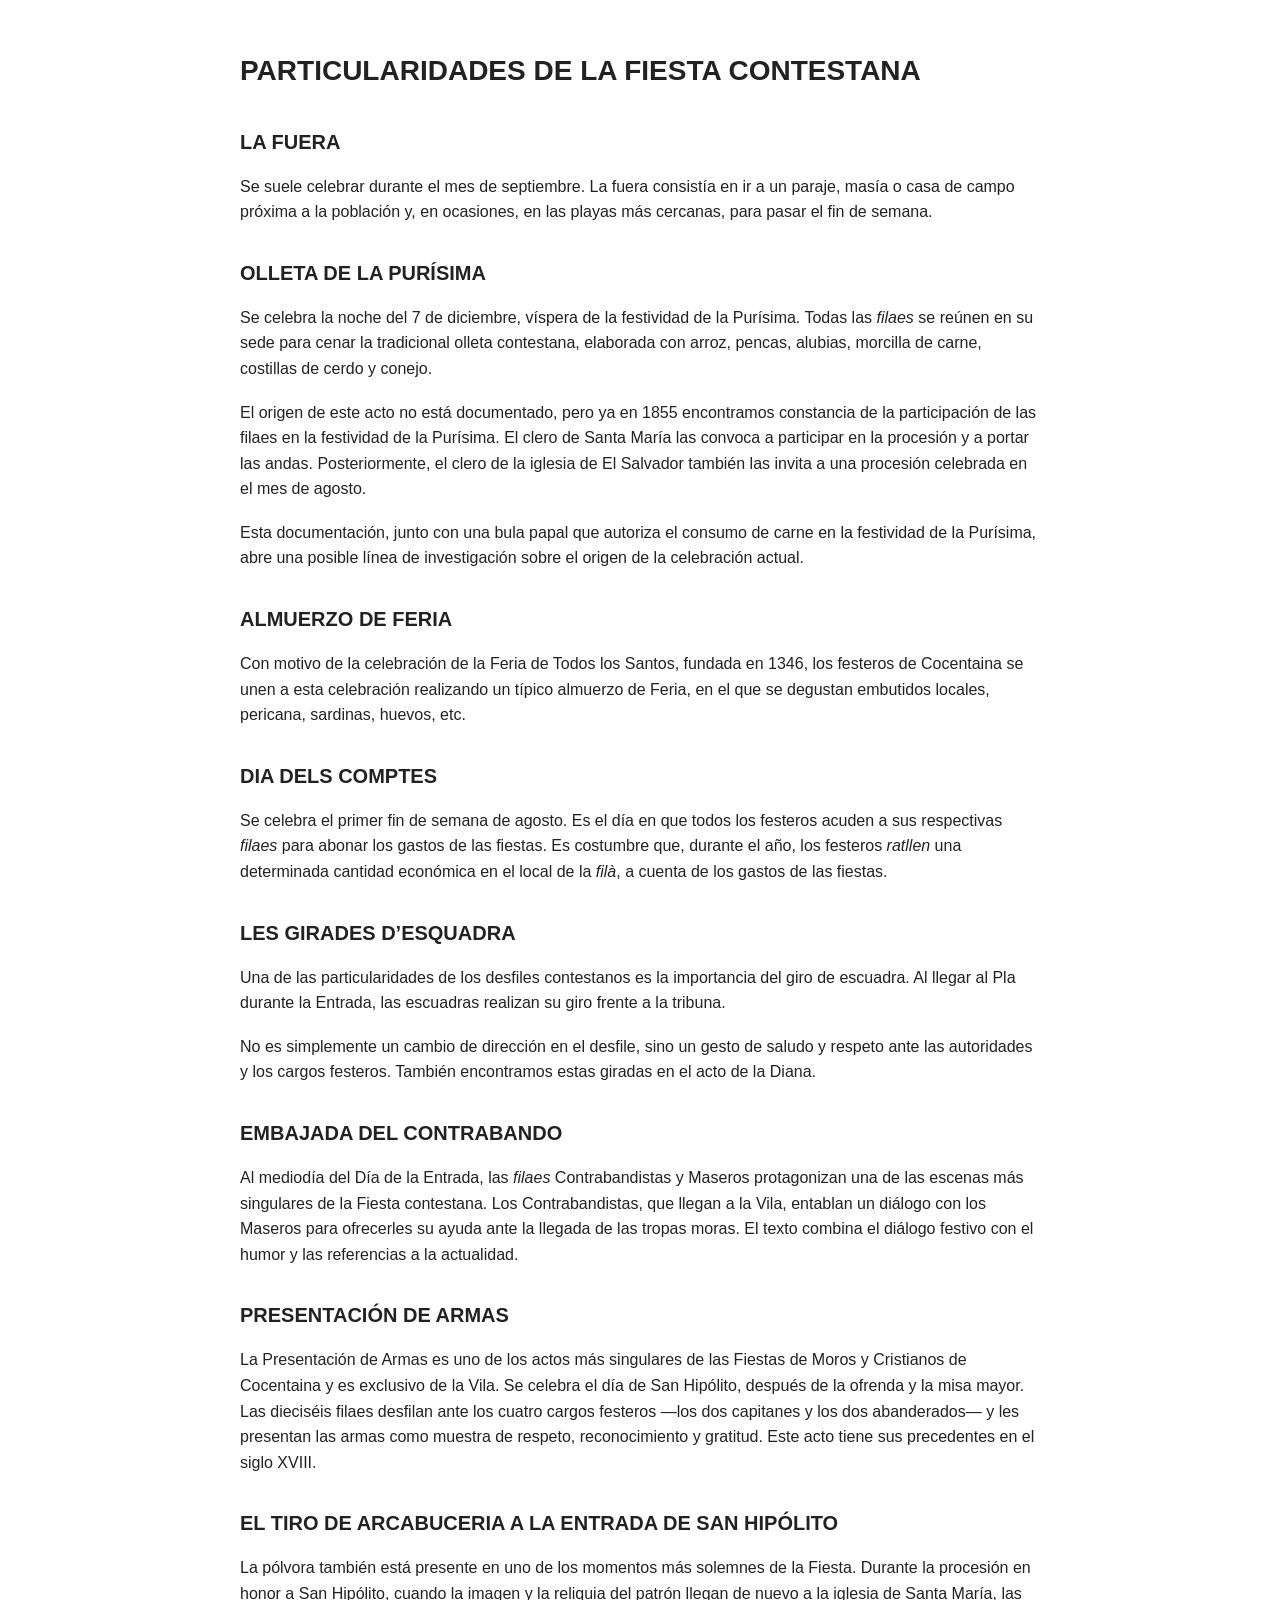
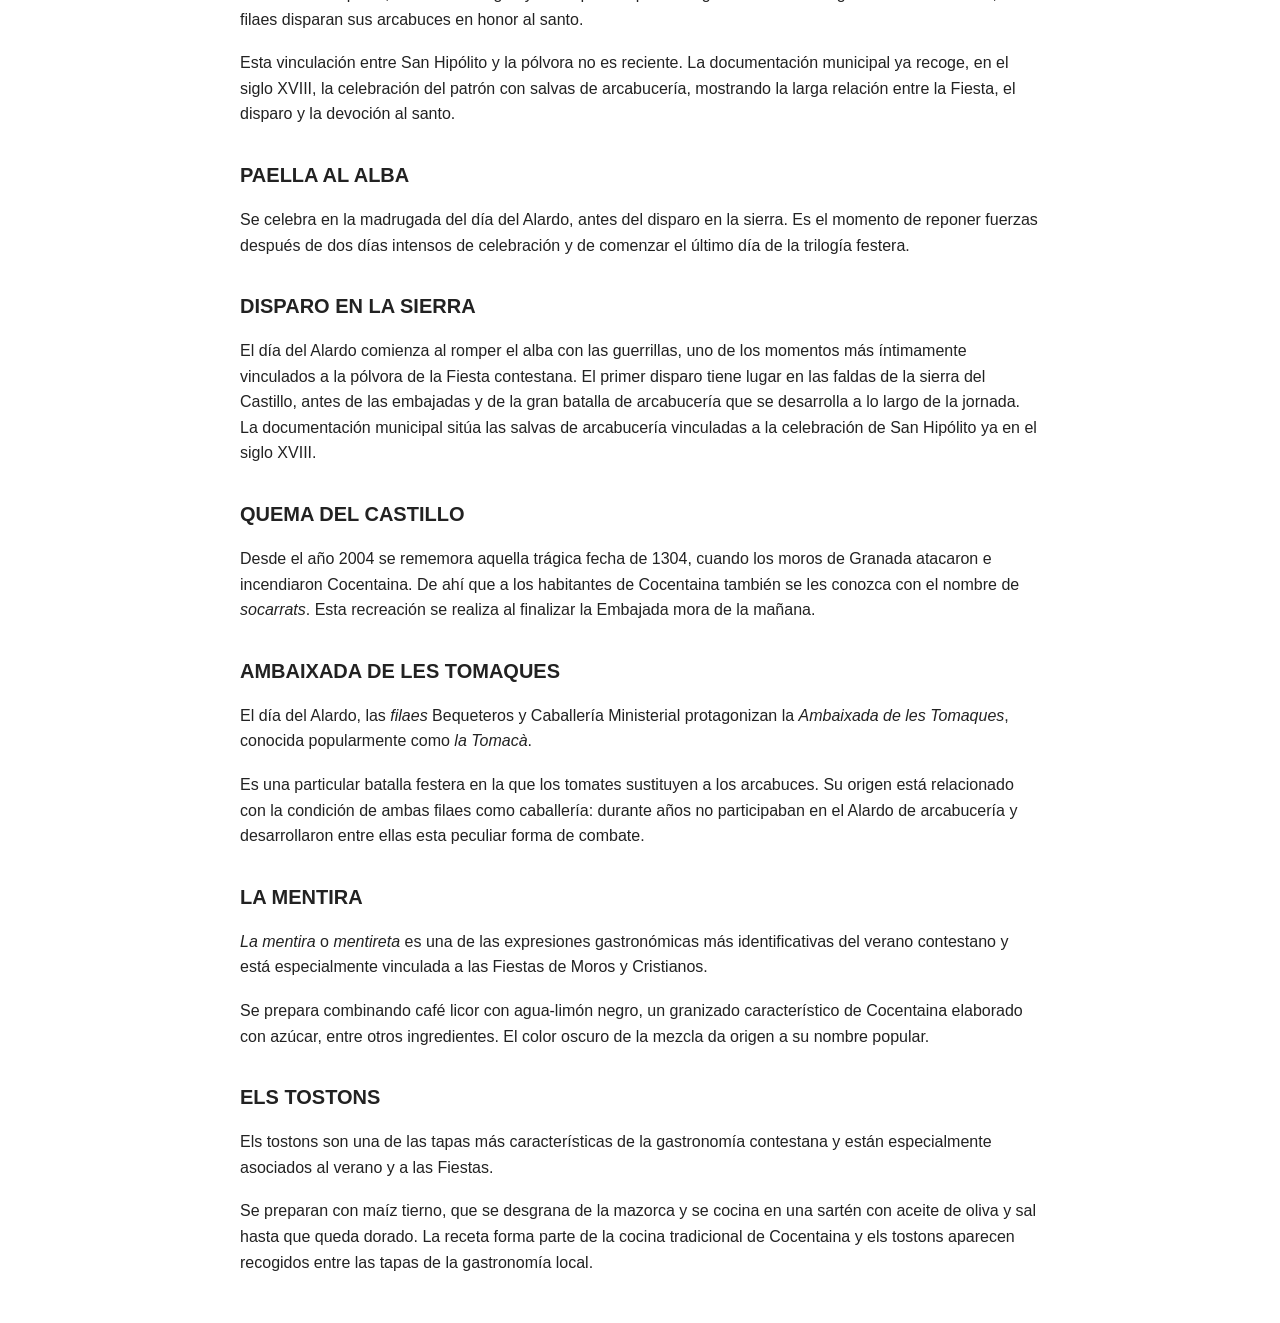
==== particularidades-fiesta-contestana.html @ 448988f1 "Add HTML file for Fiesta Contestana details" ====
<!DOCTYPE html>
<html lang="es">
<head>
    <meta charset="UTF-8">
    <meta name="viewport" content="width=device-width, initial-scale=1.0">
    <title>Particularidades de la Fiesta Contestana</title>

    <style>
        body {
            font-family: Arial, Helvetica, sans-serif;
            max-width: 800px;
            margin: 0 auto;
            padding: 30px 20px;
            line-height: 1.6;
            color: #222;
            background: #ffffff;
        }

        h1 {
            font-size: 28px;
            margin-bottom: 30px;
        }

        h2 {
            font-size: 20px;
            margin-top: 32px;
            margin-bottom: 10px;
        }

        p {
            margin-bottom: 18px;
        }
    </style>
</head>

<body>

    <h1>PARTICULARIDADES DE LA FIESTA CONTESTANA</h1>

    <h2>LA FUERA</h2>

    <p>
        Se suele celebrar durante el mes de septiembre. La fuera consistía en ir
        a un paraje, masía o casa de campo próxima a la población y, en ocasiones,
        en las playas más cercanas, para pasar el fin de semana.
    </p>

    <h2>OLLETA DE LA PURÍSIMA</h2>

    <p>
        Se celebra la noche del 7 de diciembre, víspera de la festividad de la
        Purísima. Todas las <em>filaes</em> se reúnen en su sede para cenar la
        tradicional olleta contestana, elaborada con arroz, pencas, alubias,
        morcilla de carne, costillas de cerdo y conejo.
    </p>

    <p>
        El origen de este acto no está documentado, pero ya en 1855 encontramos
        constancia de la participación de las filaes en la festividad de la
        Purísima. El clero de Santa María las convoca a participar en la procesión
        y a portar las andas. Posteriormente, el clero de la iglesia de El Salvador
        también las invita a una procesión celebrada en el mes de agosto.
    </p>

    <p>
        Esta documentación, junto con una bula papal que autoriza el consumo de
        carne en la festividad de la Purísima, abre una posible línea de
        investigación sobre el origen de la celebración actual.
    </p>

    <h2>ALMUERZO DE FERIA</h2>

    <p>
        Con motivo de la celebración de la Feria de Todos los Santos, fundada en
        1346, los festeros de Cocentaina se unen a esta celebración realizando
        un típico almuerzo de Feria, en el que se degustan embutidos locales,
        pericana, sardinas, huevos, etc.
    </p>

    <h2>DIA DELS COMPTES</h2>

    <p>
        Se celebra el primer fin de semana de agosto. Es el día en que todos los
        festeros acuden a sus respectivas <em>filaes</em> para abonar los gastos
        de las fiestas. Es costumbre que, durante el año, los festeros
        <em>ratllen</em> una determinada cantidad económica en el local de la
        <em>filà</em>, a cuenta de los gastos de las fiestas.
    </p>

    <h2>LES GIRADES D’ESQUADRA</h2>

    <p>
        Una de las particularidades de los desfiles contestanos es la importancia
        del giro de escuadra. Al llegar al Pla durante la Entrada, las escuadras
        realizan su giro frente a la tribuna.
    </p>

    <p>
        No es simplemente un cambio de dirección en el desfile, sino un gesto de
        saludo y respeto ante las autoridades y los cargos festeros. También
        encontramos estas giradas en el acto de la Diana.
    </p>

    <h2>EMBAJADA DEL CONTRABANDO</h2>

    <p>
        Al mediodía del Día de la Entrada, las <em>filaes</em> Contrabandistas y
        Maseros protagonizan una de las escenas más singulares de la Fiesta
        contestana. Los Contrabandistas, que llegan a la Vila, entablan un diálogo
        con los Maseros para ofrecerles su ayuda ante la llegada de las tropas
        moras. El texto combina el diálogo festivo con el humor y las referencias
        a la actualidad.
    </p>

    <h2>PRESENTACIÓN DE ARMAS</h2>

    <p>
        La Presentación de Armas es uno de los actos más singulares de las Fiestas
        de Moros y Cristianos de Cocentaina y es exclusivo de la Vila. Se celebra
        el día de San Hipólito, después de la ofrenda y la misa mayor. Las dieciséis
        filaes desfilan ante los cuatro cargos festeros —los dos capitanes y los
        dos abanderados— y les presentan las armas como muestra de respeto,
        reconocimiento y gratitud. Este acto tiene sus precedentes en el siglo XVIII.
    </p>

    <h2>EL TIRO DE ARCABUCERIA A LA ENTRADA DE SAN HIPÓLITO</h2>

    <p>
        La pólvora también está presente en uno de los momentos más solemnes de
        la Fiesta. Durante la procesión en honor a San Hipólito, cuando la imagen
        y la reliquia del patrón llegan de nuevo a la iglesia de Santa María,
        las filaes disparan sus arcabuces en honor al santo.
    </p>

    <p>
        Esta vinculación entre San Hipólito y la pólvora no es reciente. La
        documentación municipal ya recoge, en el siglo XVIII, la celebración
        del patrón con salvas de arcabucería, mostrando la larga relación entre
        la Fiesta, el disparo y la devoción al santo.
    </p>

    <h2>PAELLA AL ALBA</h2>

    <p>
        Se celebra en la madrugada del día del Alardo, antes del disparo en la
        sierra. Es el momento de reponer fuerzas después de dos días intensos de
        celebración y de comenzar el último día de la trilogía festera.
    </p>

    <h2>DISPARO EN LA SIERRA</h2>

    <p>
        El día del Alardo comienza al romper el alba con las guerrillas, uno de
        los momentos más íntimamente vinculados a la pólvora de la Fiesta
        contestana. El primer disparo tiene lugar en las faldas de la sierra del
        Castillo, antes de las embajadas y de la gran batalla de arcabucería que
        se desarrolla a lo largo de la jornada. La documentación municipal sitúa
        las salvas de arcabucería vinculadas a la celebración de San Hipólito ya
        en el siglo XVIII.
    </p>

    <h2>QUEMA DEL CASTILLO</h2>

    <p>
        Desde el año 2004 se rememora aquella trágica fecha de 1304, cuando los
        moros de Granada atacaron e incendiaron Cocentaina. De ahí que a los
        habitantes de Cocentaina también se les conozca con el nombre de
        <em>socarrats</em>. Esta recreación se realiza al finalizar la Embajada
        mora de la mañana.
    </p>

    <h2>AMBAIXADA DE LES TOMAQUES</h2>

    <p>
        El día del Alardo, las <em>filaes</em> Bequeteros y Caballería Ministerial
        protagonizan la <em>Ambaixada de les Tomaques</em>, conocida popularmente
        como <em>la Tomacà</em>.
    </p>

    <p>
        Es una particular batalla festera en la que los tomates sustituyen a los
        arcabuces. Su origen está relacionado con la condición de ambas filaes
        como caballería: durante años no participaban en el Alardo de arcabucería
        y desarrollaron entre ellas esta peculiar forma de combate.
    </p>

    <h2>LA MENTIRA</h2>

    <p>
        <em>La mentira</em> o <em>mentireta</em> es una de las expresiones
        gastronómicas más identificativas del verano contestano y está
        especialmente vinculada a las Fiestas de Moros y Cristianos.
    </p>

    <p>
        Se prepara combinando café licor con agua-limón negro, un granizado
        característico de Cocentaina elaborado con azúcar, entre otros
        ingredientes. El color oscuro de la mezcla da origen a su nombre popular.
    </p>

    <h2>ELS TOSTONS</h2>

    <p>
        Els tostons son una de las tapas más características de la gastronomía
        contestana y están especialmente asociados al verano y a las Fiestas.
    </p>

    <p>
        Se preparan con maíz tierno, que se desgrana de la mazorca y se cocina
        en una sartén con aceite de oliva y sal hasta que queda dorado. La receta
        forma parte de la cocina tradicional de Cocentaina y els tostons aparecen
        recogidos entre las tapas de la gastronomía local.
    </p>

</body>
</html>
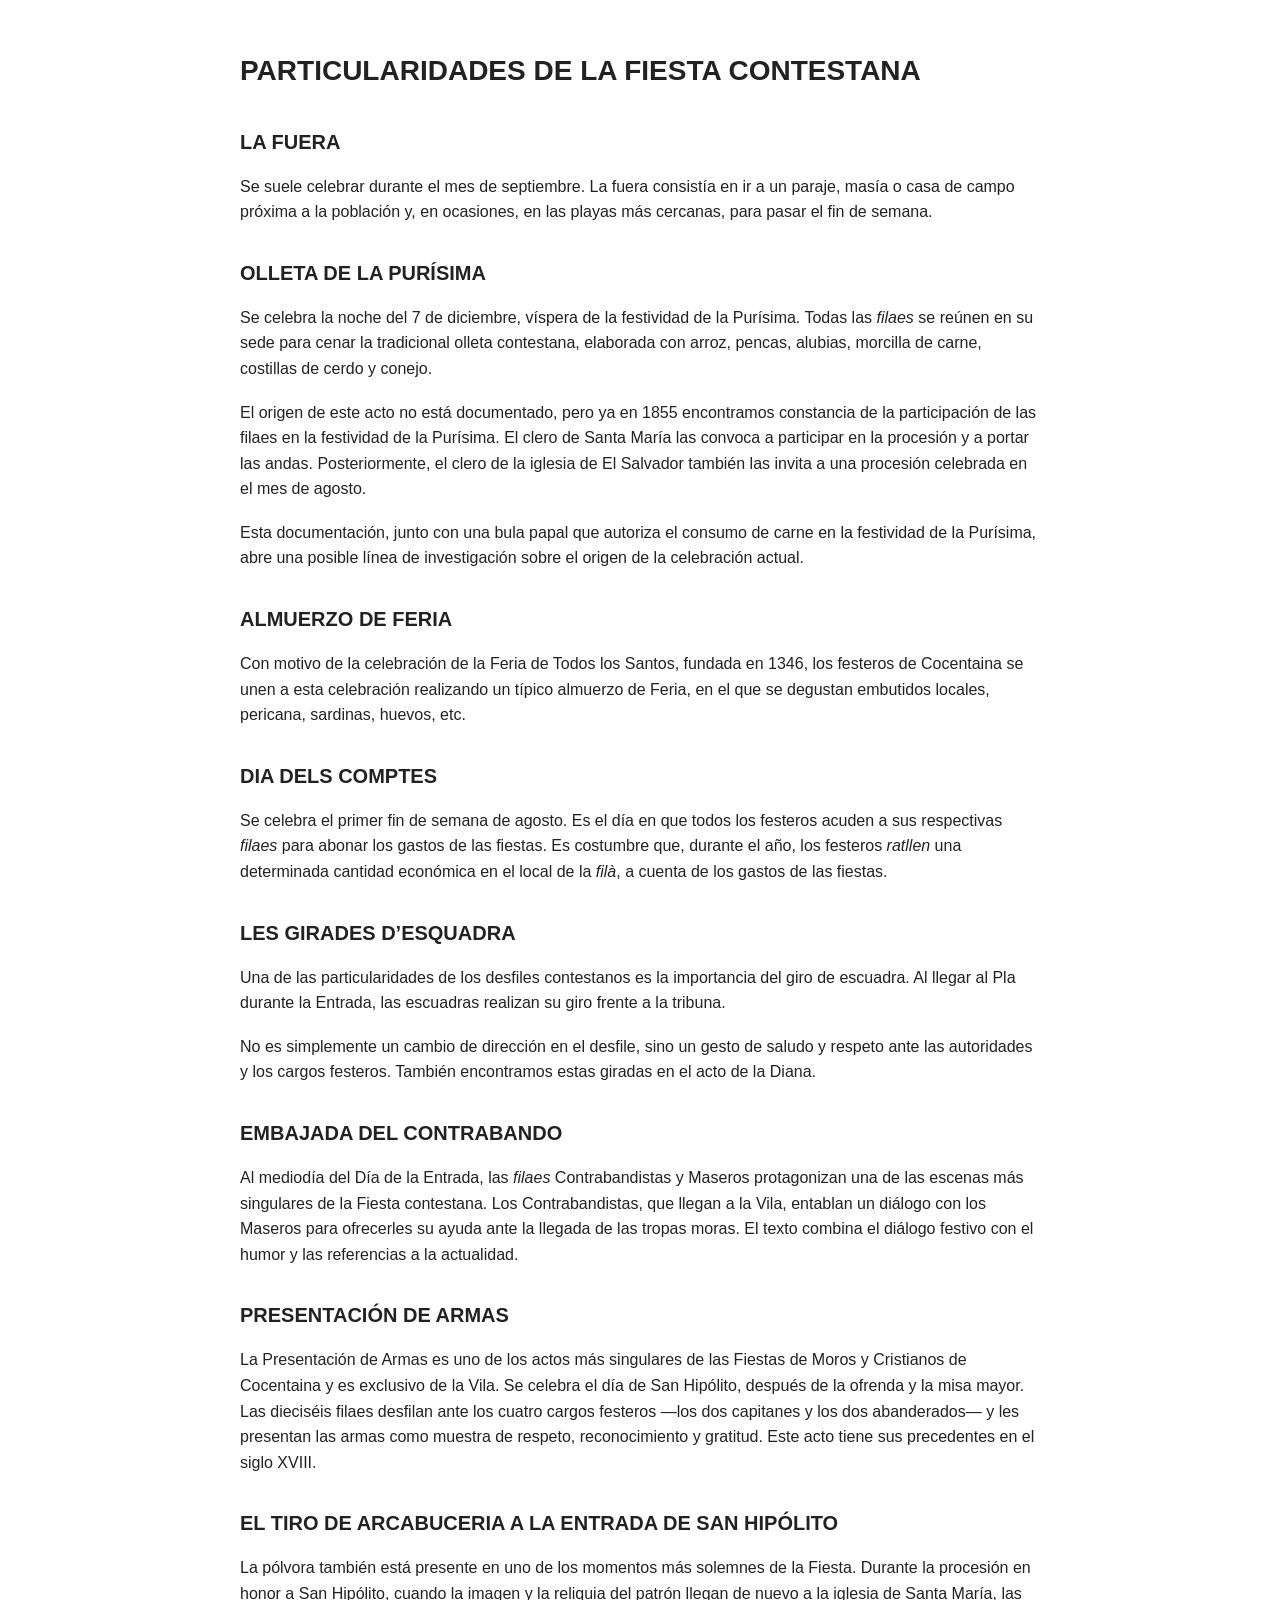
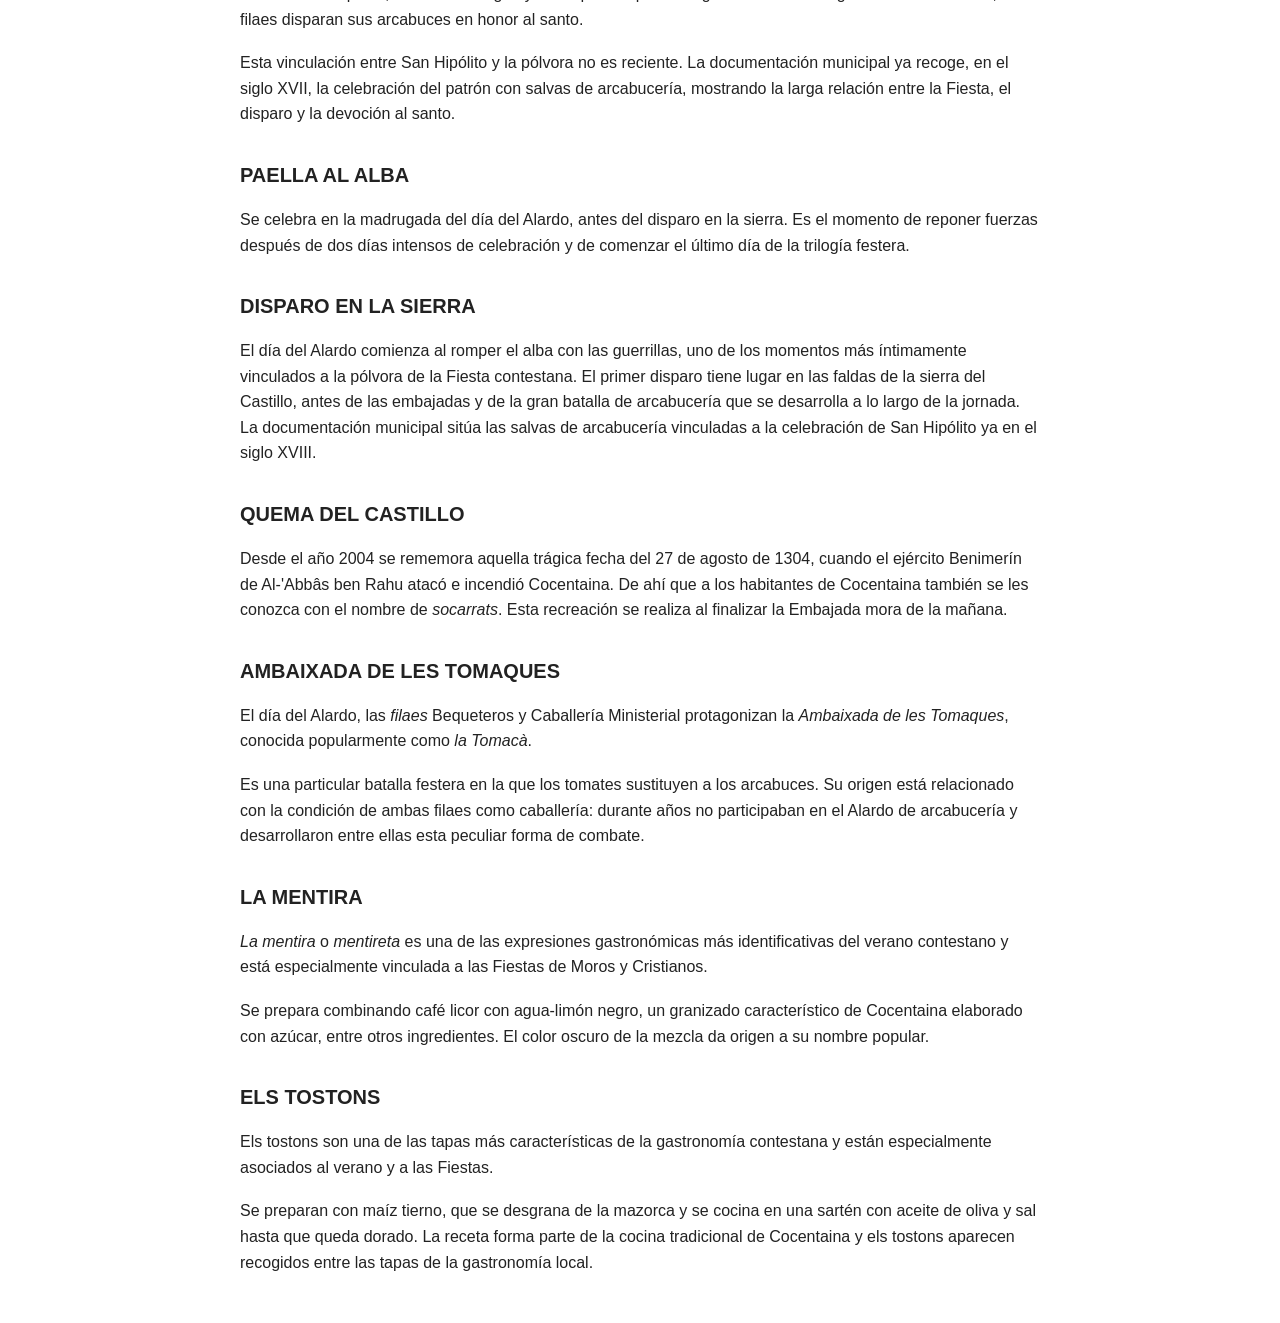
==== commit 1765579c: "Correct historical references and details in HTML" ====
--- a/particularidades-fiesta-contestana.html
+++ b/particularidades-fiesta-contestana.html
@@ -134,7 +134,7 @@
 
     <p>
         Esta vinculación entre San Hipólito y la pólvora no es reciente. La
-        documentación municipal ya recoge, en el siglo XVIII, la celebración
+        documentación municipal ya recoge, en el siglo XVII, la celebración
         del patrón con salvas de arcabucería, mostrando la larga relación entre
         la Fiesta, el disparo y la devoción al santo.
     </p>
@@ -162,11 +162,11 @@
     <h2>QUEMA DEL CASTILLO</h2>
 
     <p>
-        Desde el año 2004 se rememora aquella trágica fecha de 1304, cuando los
-        moros de Granada atacaron e incendiaron Cocentaina. De ahí que a los
-        habitantes de Cocentaina también se les conozca con el nombre de
-        <em>socarrats</em>. Esta recreación se realiza al finalizar la Embajada
-        mora de la mañana.
+        Desde el año 2004 se rememora aquella trágica fecha del 27 de agosto de
+        1304, cuando el ejército Benimerín de Al-'Abbâs ben Rahu atacó e
+        incendió Cocentaina. De ahí que a los habitantes de Cocentaina también
+        se les conozca con el nombre de <em>socarrats</em>. Esta recreación se
+        realiza al finalizar la Embajada mora de la mañana.
     </p>
 
     <h2>AMBAIXADA DE LES TOMAQUES</h2>
